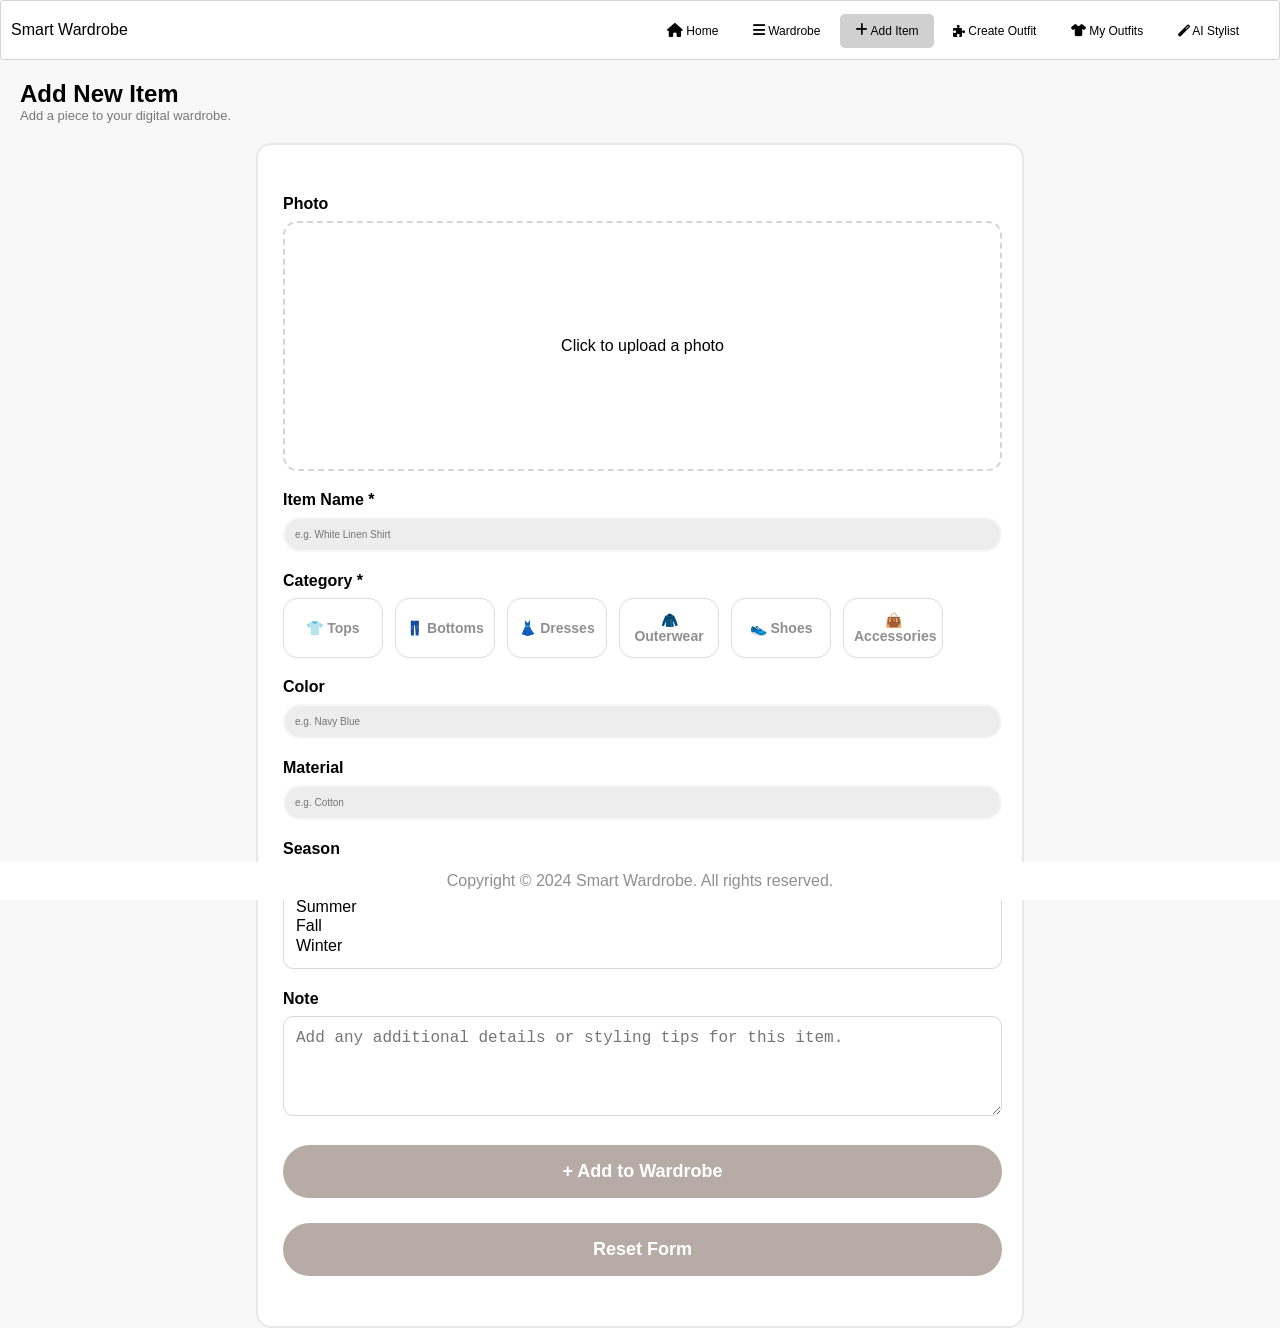
==== add-item.html @ b272178b "Initial commit" ====
<!DOCTYPE html>
<html lang="en">
    <head>
        <meta charset="UTF-8">
        <meta name="viewport" content="width=device-width, initial-scale=1.0">
        <title>StyleMe</title>
        <link rel="stylesheet" href="https://cdnjs.cloudflare.com/ajax/libs/font-awesome/6.4.0/css/all.min.css">
        <link rel="stylesheet" href="/assets/css/style.css">
    </head>
    <body>
        <header>
            <p id="logo" onclick="toggleMenu()">Smart Wardrobe</p>
            <nav id="navbar">
                <a href="index.html"><i class="fa fa-home" style="font-size:14px;"></i> Home</a>
                <a href="wardrobe.html"><i class="fa fa-bars" style="font-size:14px;"></i> Wardrobe</a>
                <a class="clicked" href="add-item.html"><i class="fa fa-plus" style="font-size:14px;"></i> Add Item</a>
                <a href="create-outfit.html"><i class="fa fa-puzzle-piece" aria-hidden="true"></i> Create Outfit</a>
                <a href="outfits.html"><i class="fa-solid fa-shirt"></i> My Outfits</a>
                <a href="ai-stylist.html"><i class="fa-solid fa-magic"></i> AI Stylist</a>
            </nav>
        </header>
        <section class="intro">
            <h1>Add New Item</h1>
            <p>Add a piece to your digital wardrobe. </p>
        </section>
        <section id="add-item-form" class="main">
            <form id="wardrobeForm">
                <!-- Photo Upload-->
                <Label>Photo</Label>
                <div class="upload-box" id="uploadBox">
                    <img id="preview" hidden>
                    <span id="uploadText">Click to upload a photo</span>
                    <input 
                        type="file"
                        id="photoInput"
                        accept="image/*"
                        hidden>
                </div>
                <!-- Item Details -->
                <label> Item Name *</label>
                <input 
                    type="text" 
                    id="itemName" 
                    placeholder="e.g. White Linen Shirt"
                    required>
                <!-- Category *-->
                <label> Category *</label>
                <div class="categories">
                    <button type="button" class="category">👕 Tops</button>
                    <button type="button" class="category">👖 Bottoms</button>
                    <button type="button" class="category">👗 Dresses</button>
                    <button type="button" class="category">🧥 Outerwear</button>
                    <button type="button" class="category">👟 Shoes</button>
                    <button type="button" class="category">👜 Accessories</button>
                </div>
                <!-- colour -->
                 <div class="row">
                    <div>
                        <label> Color </label>
                        <input 
                            type="text"
                            id="itemColor"  
                            placeholder="e.g. Navy Blue">
                    </div>
                    <!-- Material-->
                    <div>
                        <label> Material </label>
                        <input 
                            type="text" 
                            id="itemMaterial"
                            placeholder="e.g. Cotton">
                    </div>
                 </div>
                 <!-- Season -->
                  <label> Season </label>
                  <select multiple id="itemSeason">
                    <option value="spring">Spring</option>
                    <option value="summer">Summer</option>
                    <option value="fall">Fall</option>
                    <option value="winter">Winter</option>
                </select>
                <!-- Note -->
                <label> Note </label>
                <textarea 
                    id="itemNotes"
                    placeholder="Add any additional details or styling tips for this item."></textarea>
                <!-- Submit Button -->
                 <button class="submit-btn" type="submit">
                    + Add to Wardrobe
                 </button>
                 <!-- Reset Button -->
                 <button class="reset-btn" type="reset">
                    Reset Form
                 </button>
            </form>
        </section>
        <footer>
            Copyright © 2024 Smart Wardrobe. All rights reserved.
        </footer>
    </body>
    <script src="/assets/js/script.js"></script>
    <script src="/assets/js/wardrobe.js"></script>
    <script src="/assets/js/navigation.js"></script>
</html>
---- assets/css/style.css ----
* {
    margin: 0;
    padding: 0;
    box-sizing: border-box;
}

html, body {
    height: 100%;
    margin: 0;
}

body {
    font-family: Arial, sans-serif;
    background-color: #f8f8f8;
}

header {
    background-color: #ffffff;
    color: #000000;
    border: lightgrey solid 1px;
    border-radius: 3px;
    padding: 10px 10px 10px 10px;
    position: fixed; /* Fixes to viewport */
    top: 0;
    width: 100%;
    z-index: 1000;
    transition: transform 0.5s ease;
}

header.hide {
    transform: translateY(-100%);
}

header.show {
    transform: translateY(0);
}

body header {
    display: flex;
    justify-content: space-between;
    align-items: center;
}

/* Navigation */
#navbar {
    float: right;
    background-color: #ffffff;
    color: #000000;
    padding: 10px 15px;
    border-radius: 5px;
    position: sticky;
}

#navbar a:hover {
    background-color: rgba(255, 195, 195, 0.533);
    transform: scale(1.05);
}

#navbar .clicked {
    background-color: rgba(167, 167, 167, 0.533);
}

#navbar a {
    background-color: #ffffff;
    color: #000000;
    padding: 10px 15px 10px 15px;
    text-decoration: none;
    border: none;
    transition: background-color 0.3s;
    border-radius: 5px;
    font-size: 12px;
}

section {
    color: #000000;
    border-radius: 3px;
    padding: 30px 20px 0px 20px;
}

section p {
    color: #777777;
    font-size: 13px;
}

section p2 {
    color: #000000;
    font-size: 12px;
}

.user-button {
    background-color: rgb(255, 255, 255);
    border: 2px solid #ededed;
    border-radius: 10px;
    display: inline-block;

    padding: 25px;

    position: relative;
    top: 25%;
    Left: 50%;
    Translate: -50% -50%;  
}

section button {
    border: 2px solid #d3d3d3;
    border-radius: 100px;
    background-color: rgb(255, 255, 255);
    padding: 10px 10px 10px 10px;
    font-size: 10px;
    color: #8f8f8f;
    font-weight: bold;
    transition: all 0.3s ease;
    cursor: pointer;
}

section button:hover {
    background-color: #f0f0f0;
    color: #000;
    border-color: #bbb;
}

section button:active {
    transform: scale(0.95);
}

input[type=text] {
    border: 2px solid #f7f5f5;
    border-radius: 100px;
    font-size: 10px;
    background-color: #ededed;
    padding: 10px 10px 10px 10px;
}

input[type=text]:focus {
    outline: none;
    border: 1px solid #000000;
}

#add-item-form {
    background-color: #ffffff;
    color: #000000;
    border: 2px solid #e9e8e8;
    padding: 30px 20px 50px 25px;
    margin: 20px 20% 0% 20%;
    border-radius: 15px;
}

form {
    text-align: left;
}

#create-outfit-intro {
    margin: 80px 60% 0% 60%;
}

.intro {
    margin-top: 50px;
}

footer {
    position: fixed;
    background-color: #ffffff;
    color:#8f8f8f;
    width: 100%;
    text-align: center;
    padding: 10px 0;
    bottom: 0px;
}

label {
    display: block;
    margin-top: 20px;
    margin-bottom: 8px;
    font-weight: bold;
}

input,
textarea,
select {
    width: 100%;
    box-sizing: border-box;
    padding: 12px;
    border-radius: 10px;
    border: 1px solid #d8d8d8;
    font-size: 16px;
}


textarea {
    height: 100px;
    resize: vertical;
}

.upload-box {
    width: 100%;
    height: 250px;
    border: 2px dashed #d5d5d5;
    border-radius: 14px;

    display: flex;
    justify-content: center;
    align-items: center;

    cursor: pointer;
}

.upload-box img {
    width: 100%;
    height: 100%;
    object-fit: cover;
}

.submit-btn {
    margin-top: 25px;
    width: 100%;
    padding: 16px;
    border: none;
    border-radius: 999px;
    background: #b6aca5;
    color: white;
    font-size: 18px;
    font-weight: bold;
    cursor: pointer;
}

.reset-btn {
    margin-top: 25px;
    width: 100%;
    padding: 16px;
    border: none;
    border-radius: 999px;
    background: #b6aca5;
    color: white;
    font-size: 18px;
    font-weight: bold;
    cursor: pointer;
}

.categories {
    display: flex;
    gap: 12px;
    flex-wrap: wrap;
}

.category {
    width: 100px;
    height: 60px;

    border: 1px solid #ddd;
    border-radius: 14px;
    background: white;

    cursor: pointer;
    font-size: 14px;
}

.category.selected {
    border: 2px solid #7c6f63;
    background: #f1ece8;
}

#wardrobe-items {
    display: flex;
    flex-wrap: wrap;
}

.wardrobe-card {
    background-color: #ffffff;
    margin: 5px;
    border-radius: 10px;
    width: 200px;
}

.card-image{
    width: 100%;
    height: 275px;
    object-fit: cover;
    border-top-left-radius: 10px;
    border-top-right-radius: 10px;
}

.card-content {
    padding: 10px;
    display: ;
}

h3 {
    font-size: 16px;
    margin-bottom: 5px;
    font-weight: normal;
}

.tags {
    background-color: rgb(255, 255, 255);
    margin: 0px 5px 5px -5px;
    color: black;
    font-size: 12px;
}

.tag {
    display: inline-block;
    border-radius: 12px;
    border: 1px solid #d5d5d5;
    padding: 2px 8px;
}

/* RESPONSIVE RULES */ 
@media screen and (max-width: 775px) {
    #navbar {
        padding: 0px;
        display: None;
        text-align: center;
        position: flex;
        z-index: 1;
    }

    #navbar.show {
        display: flex;
        flex-direction: column;
        width: 100%;
        position: sticky;
    }

    body header {
        display: flex;
        flex-direction: column;
        height: 50px;
    }

    body section {
        padding: 20px 5% 0px 5%;
    }
}
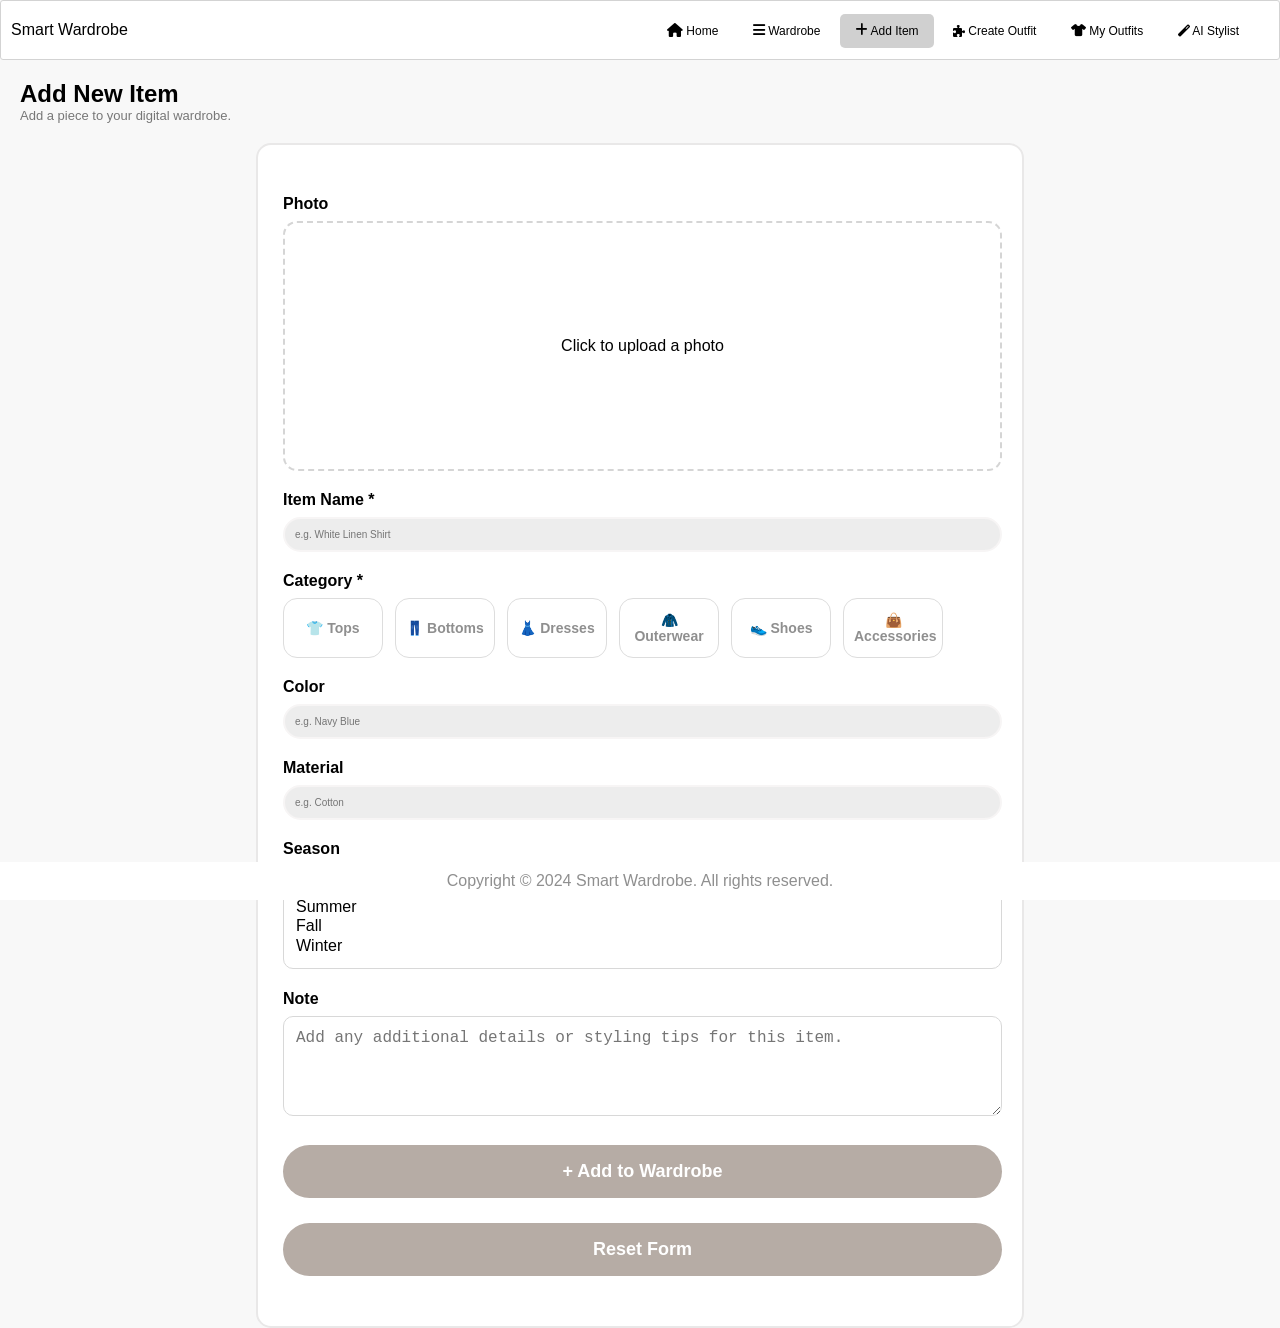
==== commit 3a56fc3a: "Added supabase so user will be able to input clothing items and have it reappear in their wardrobe. " ====
--- a/add-item.html
+++ b/add-item.html
@@ -98,7 +98,21 @@
             Copyright © 2024 Smart Wardrobe. All rights reserved.
         </footer>
     </body>
-    <script src="/assets/js/script.js"></script>
-    <script src="/assets/js/wardrobe.js"></script>
+    <script
+        defer
+        crossorigin="anonymous"
+        src="https://hip-mallard-38.clerk.accounts.dev/npm/@clerk/ui@1/dist/ui.browser.js"
+        type="text/javascript">
+    </script>
+
+    <script
+        defer
+        crossorigin="anonymous"
+        data-clerk-publishable-key="pk_test_aGlwLW1hbGxhcmQtMzguY2xlcmsuYWNjb3VudHMuZGV2JA"
+        src="https://hip-mallard-38.clerk.accounts.dev/npm/@clerk/clerk-js@6/dist/clerk.browser.js"
+        type="text/javascript">
+    </script>
+    <script type="module" src="/assets/js/config.js"></script>
     <script src="/assets/js/navigation.js"></script>
+    <script type="module" src="/assets/js/database.js"></script>
 </html>
--- a/assets/css/style.css
+++ b/assets/css/style.css
@@ -88,17 +88,17 @@
 }
 
 .user-button {
-    background-color: rgb(255, 255, 255);
-    border: 2px solid #ededed;
-    border-radius: 10px;
-    display: inline-block;
-
-    padding: 25px;
-
-    position: relative;
-    top: 25%;
-    Left: 50%;
-    Translate: -50% -50%;  
+    display: flex;
+    justify-content: center;
+    align-items: center;
+    gap: 16px;
+    min-height: 80vh;
+}
+
+.user-button button:hover {
+    transform: translateY(-2px);
+    box-shadow: 0 8px 20px rgba(0, 0, 0, 0.1);
+    transition: transform 0.2s ease, box-shadow 0.2s ease;
 }
 
 section button {
